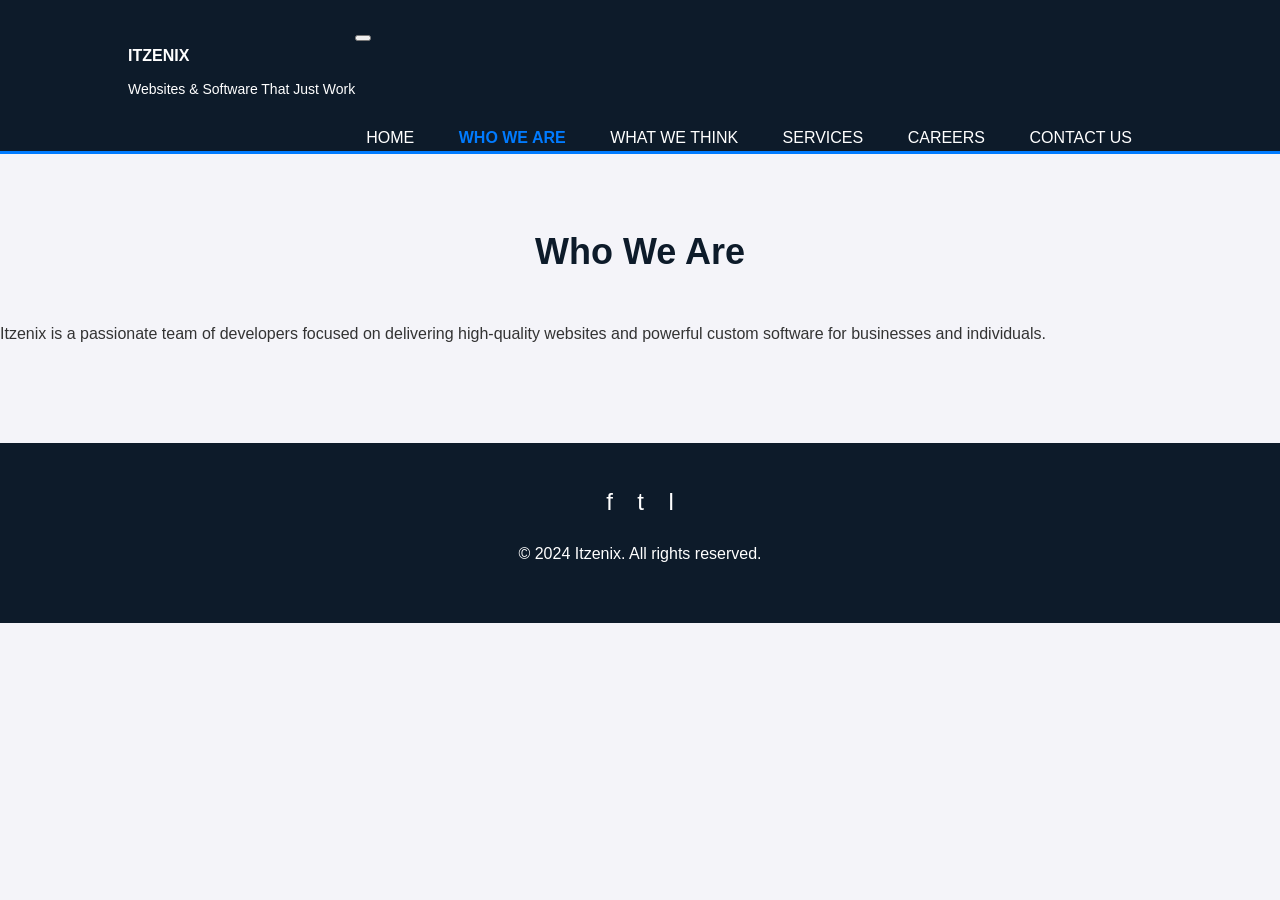
==== about.html @ 72130796 "feat: Add philosophy page" ====
<!DOCTYPE html>
<html lang="en">
<head>
    <meta charset="UTF-8">
    <meta name="viewport" content="width=device-width, initial-scale=1.0">
    <title>Itzenix - Who We Are</title>
    <link rel="stylesheet" href="style.css">
    <link rel="stylesheet" href="about.css">
</head>
<body>
    <header>
        <div class="container">
            <div id="branding">
                <h1><a href="index.html">Itzenix</a></h1>
                <p>Websites & Software That Just Work</p>
            </div>
            <nav>
                <button class="hamburger" id="hamburger">
                    <span class="bar"></span>
                    <span class="bar"></span>
                    <span class="bar"></span>
                </button>
                <ul class="nav-links" id="nav-links">
                    <li><a href="index.html">Home</a></li>
                    <li class="current"><a href="about.html">Who We Are</a></li>
                    <li><a href="philosophy.html">What We Think</a></li>
                    <li><a href="services.html">Services</a></li>
                    <li><a href="careers.html">Careers</a></li>
                    <li><a href="contact.html">Contact Us</a></li>
                </ul>
            </nav>
        </div>
    </header>
    <main>
        <section>
            <h2>Who We Are</h2>
            <p>Itzenix is a passionate team of developers focused on delivering high-quality websites and powerful custom software for businesses and individuals.</p>
        </section>
    </main>
    <footer>
        <div class="container">
            <div class="social-icons">
                <a href="#">f</a>
                <a href="#">t</a>
                <a href="#">l</a>
            </div>
            <a href="tel:+1234567890" class="call-now-button">Call Us Now</a>
            <p>&copy; 2024 Itzenix. All rights reserved.</p>
        </div>
    </footer>
    <script src="script.js"></script>
    <script src="about.js"></script>
</body>
</html>
---- style.css ----
/* General Styles */
body {
    font-family: 'Segoe UI', Tahoma, Geneva, Verdana, sans-serif;
    margin: 0;
    padding: 0;
    background-color: #f4f4f9;
    color: #333;
    font-size: 16px;
    line-height: 1.6;
}

.container {
    width: 80%;
    margin: auto;
    overflow: hidden;
    padding: 0 20px;
}

/* Header */
header {
    background: #0d1b2a;
    color: #ffffff;
    padding-top: 20px;
    min-height: 80px;
    border-bottom: #007bff 3px solid;
    position: sticky;
    top: 0;
    z-index: 100;
}

header a {
    color: #ffffff;
    text-decoration: none;
    text-transform: uppercase;
    font-size: 16px;
}

header ul {
    padding: 0;
    margin: 0;
    list-style: none;
    float: right;
    margin-top: 25px;
}

header li {
    display: inline;
    padding: 0 20px;
}

header #branding {
    float: left;
}

header #branding h1 {
    margin: 0;
    font-size: 36px;
}

header #branding p {
    margin: 0;
    font-size: 14px;
}

header .highlight, header .current a {
    color: #007bff;
    font-weight: bold;
}

header a:hover {
    color: #007bff;
    font-weight: bold;
}

/* Hero Section */
.hero {
    background: url('https://www.transparenttextures.com/patterns/cubes.png'), #0d1b2a;
    color: #ffffff;
    padding: 100px 0;
    text-align: center;
}

.hero h1 {
    font-size: 55px;
    margin-bottom: 20px;
}

.hero p {
    font-size: 22px;
    margin-bottom: 30px;
}

.cta-button {
    display: inline-block;
    background: #007bff;
    color: #ffffff;
    padding: 15px 25px;
    text-decoration: none;
    border-radius: 5px;
    margin: 5px;
    font-size: 18px;
    transition: background-color 0.3s;
}

.cta-button:hover {
    background: #0056b3;
}

/* Main Content */
main {
    padding: 20px 0;
}

section {
    padding: 20px 0;
}

h2 {
    color: #0d1b2a;
    text-align: center;
    font-size: 36px;
    margin-bottom: 40px;
}

/* Services */
.service-box {
    background: #ffffff;
    padding: 20px;
    margin-bottom: 20px;
    border-radius: 5px;
    box-shadow: 0 2px 4px rgba(0,0,0,0.1);
}

.service-box h3 {
    color: #007bff;
}

/* Footer */
footer {
    background: #0d1b2a;
    color: #ffffff;
    text-align: center;
    padding: 40px 0;
    margin-top: 40px;
}

footer .social-icons a {
    color: #ffffff;
    margin: 0 10px;
    font-size: 24px;
    text-decoration: none;
}

footer .social-icons a:hover {
    color: #007bff;
}

footer p {
    margin-top: 20px;
}

/* Contact Form */
.contact-form form {
    display: flex;
    flex-direction: column;
}

.contact-form input, .contact-form textarea {
    padding: 10px;
    margin-bottom: 10px;
    border-radius: 5px;
    border: 1px solid #ccc;
}

.call-now-button {
    display: none;
}

.live-chat {
    position: fixed;
    bottom: 20px;
    right: 20px;
    z-index: 100;
}

.dark-mode-toggle {
    position: absolute;
    top: 20px;
    right: 150px;
}

#darkModeToggle {
    background: none;
    border: none;
    color: white;
    font-size: 24px;
    cursor: pointer;
}

body.dark-mode {
    background-color: #121212;
    color: #ffffff;
}

body.dark-mode header {
    background: #1e1e1e;
    border-bottom: #007bff 3px solid;
}

body.dark-mode .hero {
    background: #1e1e1e;
}

body.dark-mode h2 {
    color: #ffffff;
}

body.dark-mode .service-box {
    background: #1e1e1e;
    box-shadow: 0 2px 4px rgba(255,255,255,0.1);
}

body.dark-mode footer {
    background: #1e1e1e;
}

/* Language Switcher */
.language-switcher {
    position: absolute;
    top: 20px;
    right: 80px;
}

#language-switcher-button {
    background: none;
    border: none;
    color: white;
    font-size: 16px;
    cursor: pointer;
}

.language-dropdown-content {
    display: none;
    position: absolute;
    background-color: #f9f9f9;
    min-width: 60px;
    box-shadow: 0px 8px 16px 0px rgba(0,0,0,0.2);
    z-index: 1;
}

.language-dropdown-content a {
    color: black;
    padding: 12px 16px;
    text-decoration: none;
    display: block;
}

.language-dropdown-content a:hover {
    background-color: #f1f1f1;
}

.language-switcher:hover .language-dropdown-content {
    display: block;
}

/* Search */
.search-container {
    position: absolute;
    top: 20px;
    right: 220px;
}

#search-icon {
    background: none;
    border: none;
    color: white;
    font-size: 24px;
    cursor: pointer;
}

#search-box {
    display: none;
    position: absolute;
    top: 40px;
    right: 0;
    background: white;
    padding: 10px;
    border-radius: 5px;
    box-shadow: 0 2px 4px rgba(0,0,0,0.1);
}

#search-box input {
    border: 1px solid #ccc;
    padding: 5px;
    border-radius: 3px;
}

#close-search {
    background: none;
    border: none;
    font-size: 20px;
    cursor: pointer;
}

/* Industries Section */
#industries.bg-white {
    background: #ffffff;
    padding: 80px 0;
}

.section-heading-dark {
    text-align: center;
    margin-bottom: 60px;
}

.section-heading-dark h2 {
    font-size: 48px;
    color: #0d1b2a;
    margin-bottom: 20px;
}

.section-heading-dark p {
    font-size: 20px;
    color: #333;
}

.industry-grid-4 {
    display: grid;
    grid-template-columns: repeat(4, 1fr);
    gap: 30px;
    margin-bottom: 60px;
}

.industry-card-glass {
    background: rgba(255, 255, 255, 0.4);
    padding: 30px;
    border-radius: 10px;
    text-align: center;
    transition: all 0.3s ease-in-out;
    border: 1px solid rgba(0, 0, 0, 0.1);
    backdrop-filter: blur(10px);
    cursor: pointer;
}

.industry-card-glass:hover {
    transform: translateY(-10px);
    background: rgba(255, 255, 255, 0.8);
    box-shadow: 0 10px 20px rgba(0,0,0,0.1);
}

.industry-card-glass:hover img {
    filter: invert(50%) sepia(100%) saturate(200%) hue-rotate(180deg);
}

.industry-card-glass img {
    margin-bottom: 20px;
    transition: all 0.3s ease-in-out;
}

.industry-card-glass h3 {
    color: #0d1b2a;
    font-size: 22px;
    margin-bottom: 10px;
}

.cta-container {
    text-align: center;
}

.cta-button-pro {
    display: inline-block;
    background: #007bff;
    color: #ffffff;
    padding: 20px 40px;
    text-decoration: none;
    border-radius: 50px;
    font-size: 20px;
    transition: all 0.3s;
}

.cta-button-pro:hover {
    background: #0056b3;
    transform: scale(1.05);
}

@media(max-width: 1200px){
    .industry-grid-4 {
        grid-template-columns: repeat(3, 1fr);
    }
}

@media(max-width: 992px){
    .industry-grid-4 {
        grid-template-columns: repeat(2, 1fr);
    }
}

@media(max-width: 768px){
    .industry-grid-4 {
        grid-template-columns: 1fr;
    }

    .section-heading-dark h2 {
        font-size: 36px;
    }
}

/* Why Choose Us Section */
#why-choose-us {
    padding: 80px 0;
    background: #F8F9FA;
}

.small-heading {
    color: #0D6EFD;
    font-size: 16px;
    font-weight: bold;
    margin-bottom: 10px;
}

.why-choose-us-grid {
    display: grid;
    grid-template-columns: repeat(3, 1fr);
    gap: 30px;
    margin-bottom: 60px;
}

.why-choose-us-card {
    background: #ffffff;
    padding: 40px;
    border-radius: 15px;
    text-align: center;
    transition: all 0.3s ease-in-out;
    box-shadow: 0 4px 6px rgba(0,0,0,0.05);
}

.why-choose-us-card:hover {
    transform: translateY(-10px);
    box-shadow: 0 10px 20px rgba(0,0,0,0.1);
}

.why-choose-us-card img {
    margin-bottom: 20px;
}

.why-choose-us-card h3 {
    color: #0d1b2a;
    font-size: 24px;
    margin-bottom: 15px;
}

.why-choose-us-card p {
    font-size: 16px;
    color: #6C757D;
}

@media(max-width: 992px){
    .why-choose-us-grid {
        grid-template-columns: repeat(2, 1fr);
    }
}

@media(max-width: 768px){
    .why-choose-us-grid {
        grid-template-columns: 1fr;
    }
}

/* News & Updates Section */
#news-updates {
    padding: 80px 0;
    background: #f8f9fa;
}

.news-grid {
    display: grid;
    grid-template-columns: repeat(3, 1fr);
    gap: 30px;
    margin-bottom: 60px;
}

.news-card {
    background: #ffffff;
    padding: 30px;
    border-radius: 10px;
    box-shadow: 0 4px 6px rgba(0,0,0,0.05);
    transition: all 0.3s ease-in-out;
}

.news-card:hover {
    transform: translateY(-10px);
    box-shadow: 0 10px 20px rgba(0,0,0,0.1);
}

.news-card-header {
    display: flex;
    justify-content: space-between;
    align-items: center;
    margin-bottom: 20px;
}

.news-tag {
    background: #0D6EFD;
    color: #ffffff;
    padding: 5px 10px;
    border-radius: 5px;
    font-size: 14px;
}

.news-date {
    color: #6C757D;
    font-size: 14px;
}

.news-card h3 {
    color: #0d1b2a;
    font-size: 22px;
    margin-bottom: 15px;
}

.news-card p {
    font-size: 16px;
    color: #6C757D;
    margin-bottom: 20px;
}

.read-more {
    color: #0D6EFD;
    text-decoration: none;
    font-weight: bold;
}

.newsletter-signup {
    text-align: center;
    background: #ffffff;
    padding: 40px;
    border-radius: 10px;
    box-shadow: 0 4px 6px rgba(0,0,0,0.05);
}

.newsletter-signup h3 {
    color: #0d1b2a;
    font-size: 28px;
    margin-bottom: 20px;
}

.newsletter-signup form {
    display: flex;
    justify-content: center;
    align-items: center;
}

.newsletter-signup input {
    padding: 15px;
    border: 1px solid #ccc;
    border-radius: 5px 0 0 5px;
    width: 300px;
}

.newsletter-signup button {
    padding: 15px 30px;
    background: #0D6EFD;
    color: #ffffff;
    border: none;
    border-radius: 0 5px 5px 0;
    cursor: pointer;
}

@media(max-width: 992px){
    .news-grid {
        grid-template-columns: repeat(2, 1fr);
    }
}

@media(max-width: 768px){
    .news-grid {
        grid-template-columns: 1fr;
    }
}

/* Work In Action Section */
#work-in-action {
    padding: 80px 0;
    background: #ffffff;
}

.tabs {
    text-align: center;
    margin-bottom: 40px;
}

.tab-button {
    background: none;
    border: none;
    font-size: 20px;
    padding: 10px 20px;
    cursor: pointer;
    transition: all 0.3s;
    color: #6C757D;
}

.tab-button.active {
    color: #0D6EFD;
    border-bottom: 2px solid #0D6EFD;
}

.tab-content {
    display: none;
}

.tab-content.active {
    display: block;
}

.video-grid {
    display: grid;
    grid-template-columns: repeat(3, 1fr);
    gap: 30px;
}

.video-card {
    position: relative;
    cursor: pointer;
}

.video-card img {
    width: 100%;
    border-radius: 10px;
}

.play-icon {
    position: absolute;
    top: 50%;
    left: 50%;
    transform: translate(-50%, -50%);
    font-size: 50px;
    color: white;
    opacity: 0.8;
    transition: all 0.3s;
}

.video-card:hover .play-icon {
    opacity: 1;
    transform: translate(-50%, -50%) scale(1.1);
}

.image-grid {
    display: grid;
    grid-template-columns: repeat(3, 1fr);
    gap: 10px;
}

.lightbox-image {
    width: 100%;
    cursor: pointer;
    border-radius: 10px;
    transition: all 0.3s;
}

.lightbox-image:hover {
    opacity: 0.8;
}

.lightbox {
    display: none;
    position: fixed;
    z-index: 1000;
    padding-top: 100px;
    left: 0;
    top: 0;
    width: 100%;
    height: 100%;
    overflow: auto;
    background-color: rgba(0,0,0,0.9);
}

.lightbox-content {
    margin: auto;
    display: block;
    width: 80%;
    max-width: 700px;
}

.close-lightbox {
    position: absolute;
    top: 15px;
    right: 35px;
    color: #f1f1f1;
    font-size: 40px;
    font-weight: bold;
    transition: 0.3s;
    cursor: pointer;
}

@media(max-width: 992px){
    .video-grid {
        grid-template-columns: repeat(2, 1fr);
    }
    .image-grid {
        grid-template-columns: repeat(2, 1fr);
    }
}

@media(max-width: 768px){
    .video-grid {
        grid-template-columns: 1fr;
    }
    .image-grid {
        grid-template-columns: 1fr;
    }
}

/* Media Queries */
@media(max-width: 768px){
    header #branding,
    header nav,
    .container {
        float: none;
        text-align: center;
        width: 100%;
    }

    header {
        padding-bottom: 20px;
        position: static;
    }

    header #branding h1 {
        font-size: 28px;
    }

    .nav-links {
        display: none;
        flex-direction: column;
        width: 100%;
    }

    .nav-links.active {
        display: flex;
    }

    header li {
        padding: 10px 0;
    }

    .hamburger {
        display: block;
        cursor: pointer;
        background: none;
        border: none;
        padding: 0;
        position: absolute;
        top: 30px;
        right: 30px;
    }

    .bar {
        display: block;
        width: 25px;
        height: 3px;
        margin: 5px auto;
        background-color: white;
        transition: all 0.3s ease-in-out;
    }

    .hero h1 {
        font-size: 36px;
    }

    .hero p {
        font-size: 18px;
    }

    .call-now-button {
        display: block;
        background: #007bff;
        color: #ffffff;
        padding: 15px 25px;
        text-decoration: none;
        border-radius: 5px;
        margin: 20px auto;
        font-size: 18px;
        transition: background-color 0.3s;
        width: 80%;
    }
}
---- about.css ----
/* Add your styles for the about page here */
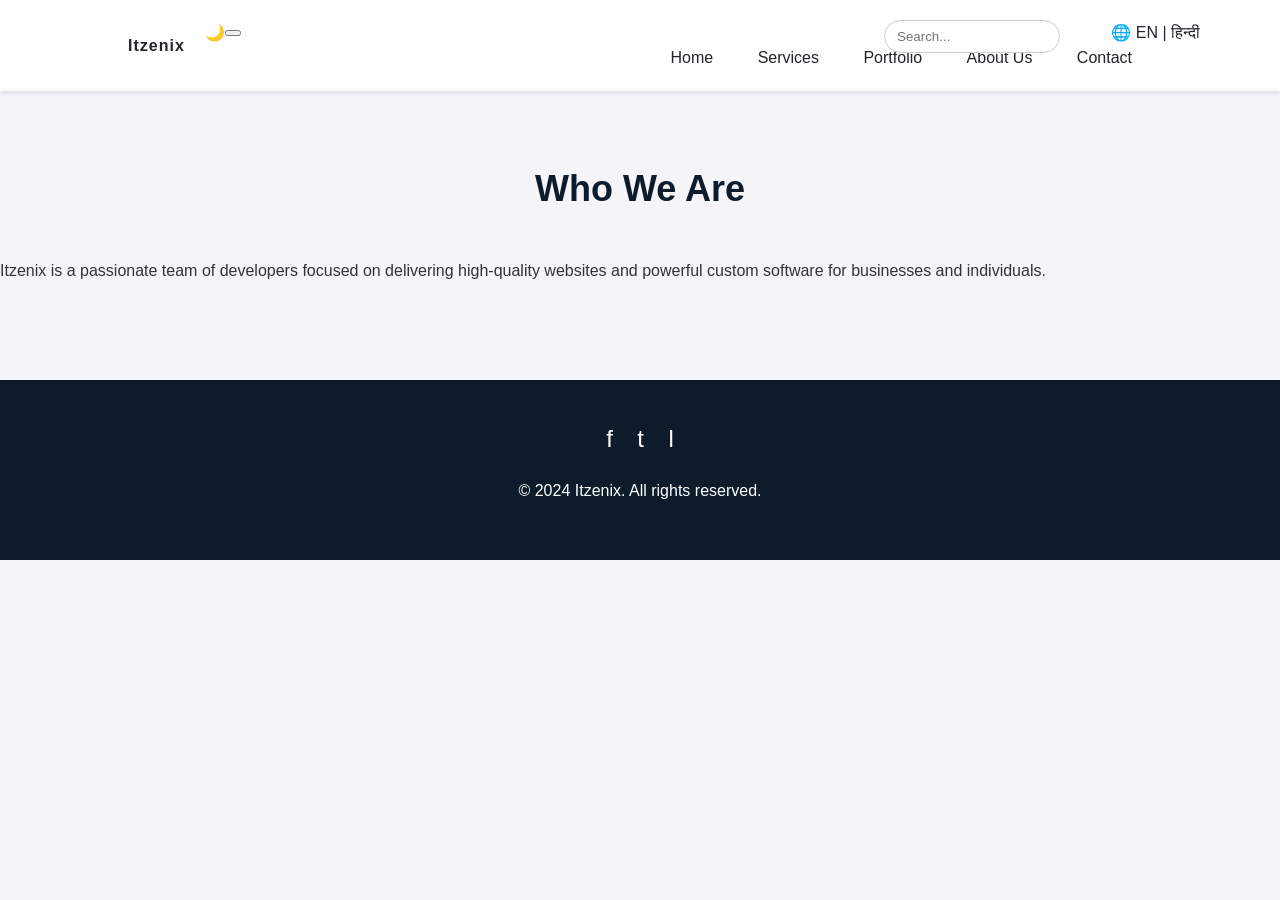
==== commit febb80ae: "feat: Activate header buttons" ====
--- a/about.html
+++ b/about.html
@@ -12,23 +12,33 @@
         <div class="container">
             <div id="branding">
                 <h1><a href="index.html">Itzenix</a></h1>
-                <p>Websites & Software That Just Work</p>
             </div>
             <nav>
+                <ul class="nav-links" id="nav-links">
+                    <li><a href="index.html">Home</a></li>
+                    <li><a href="services.html">Services</a></li>
+                    <li><a href="#">Portfolio</a></li>
+                    <li class="current"><a href="about.html">About Us</a></li>
+                    <li><a href="contact.html">Contact</a></li>
+                </ul>
+            </nav>
+            <div class="header-right">
+                <div class="search-container">
+                    <input type="text" placeholder="Search...">
+                    <button type="submit"><i class="fa fa-search"></i></button>
+                </div>
+                <div class="language-switcher">
+                    <span>🌐 EN | हिन्दी</span>
+                </div>
+                <div class="theme-switcher">
+                    <span>🌙</span>
+                </div>
                 <button class="hamburger" id="hamburger">
                     <span class="bar"></span>
                     <span class="bar"></span>
                     <span class="bar"></span>
                 </button>
-                <ul class="nav-links" id="nav-links">
-                    <li><a href="index.html">Home</a></li>
-                    <li class="current"><a href="about.html">Who We Are</a></li>
-                    <li><a href="philosophy.html">What We Think</a></li>
-                    <li><a href="services.html">Services</a></li>
-                    <li><a href="careers.html">Careers</a></li>
-                    <li><a href="contact.html">Contact Us</a></li>
-                </ul>
-            </nav>
+            </div>
         </div>
     </header>
     <main>
--- a/style.css
+++ b/style.css
@@ -18,21 +18,45 @@
 
 /* Header */
 header {
-    background: #0d1b2a;
-    color: #ffffff;
-    padding-top: 20px;
-    min-height: 80px;
-    border-bottom: #007bff 3px solid;
+    background: #ffffff;
+    color: #212529;
+    padding: 20px 0;
     position: sticky;
     top: 0;
     z-index: 100;
+    box-shadow: 0 2px 4px rgba(0,0,0,0.1);
+    animation: slide-in 0.5s ease-in-out;
+}
+
+@keyframes slide-in {
+    from {
+        transform: translateY(-100%);
+    }
+    to {
+        transform: translateY(0);
+    }
 }
 
 header a {
-    color: #ffffff;
+    color: #212529;
     text-decoration: none;
-    text-transform: uppercase;
     font-size: 16px;
+    position: relative;
+}
+
+header a::after {
+    content: '';
+    position: absolute;
+    width: 0;
+    height: 2px;
+    bottom: -5px;
+    left: 0;
+    background-color: #0D6EFD;
+    transition: width 0.3s;
+}
+
+header a:hover::after {
+    width: 100%;
 }
 
 header ul {
@@ -52,9 +76,12 @@
     float: left;
 }
 
+
 header #branding h1 {
     margin: 0;
-    font-size: 36px;
+    font-size: 28px;
+    font-weight: bold;
+    letter-spacing: 1px;
 }
 
 header #branding p {
@@ -62,9 +89,40 @@
     font-size: 14px;
 }
 
-header .highlight, header .current a {
-    color: #007bff;
-    font-weight: bold;
+.header-right {
+    display: flex;
+    align-items: center;
+}
+
+.search-container {
+    position: relative;
+}
+
+.search-container input {
+    padding: 8px 12px;
+    border-radius: 20px;
+    border: 1px solid #ccc;
+    transition: width 0.3s;
+    width: 150px;
+}
+
+.search-container input:focus {
+    width: 250px;
+}
+
+.search-container button {
+    position: absolute;
+    right: 10px;
+    top: 50%;
+    transform: translateY(-50%);
+    background: none;
+    border: none;
+    cursor: pointer;
+}
+
+.language-switcher, .theme-switcher {
+    margin-left: 20px;
+    cursor: pointer;
 }
 
 header a:hover {
@@ -302,10 +360,321 @@
     cursor: pointer;
 }
 
-/* Industries Section */
-#industries.bg-white {
+/* Services Overview Section */
+#industries-we-serve.bg-white {
+    background: #F9FAFB;
+    padding: 80px 0;
+}
+
+.industry-grid-4 {
+    display: grid;
+    grid-template-columns: repeat(4, 1fr);
+    gap: 30px;
+}
+
+.industry-card {
     background: #ffffff;
+    padding: 30px;
+    border-radius: 15px;
+    text-align: center;
+    transition: all 0.3s ease-in-out;
+    box-shadow: 0 4px 6px rgba(0,0,0,0.05);
+}
+
+.industry-card:hover {
+    transform: translateY(-10px);
+    box-shadow: 0 10px 20px rgba(0,0,0,0.1);
+}
+
+.industry-card img {
+    margin-bottom: 20px;
+}
+
+.industry-card h3 {
+    color: #0d1b2a;
+    font-size: 18px;
+    margin-bottom: 10px;
+}
+
+@media(max-width: 1200px){
+    .industry-grid-5 {
+        grid-template-columns: repeat(4, 1fr);
+    }
+}
+
+@media(max-width: 992px){
+    .industry-grid-5 {
+        grid-template-columns: repeat(3, 1fr);
+    }
+}
+
+@media(max-width: 768px){
+    .nav-links {
+        display: none;
+        flex-direction: column;
+        width: 100%;
+        background-color: #ffffff;
+        position: absolute;
+        top: 80px;
+        left: 0;
+        padding: 20px;
+        box-shadow: 0 2px 4px rgba(0,0,0,0.1);
+    }
+
+    .nav-links.active {
+        display: flex;
+    }
+
+    .hamburger {
+        display: block;
+    }
+
+    .header-right {
+        position: absolute;
+        right: 20px;
+        top: 50%;
+        transform: translateY(-50%);
+    }
+
+    .search-container {
+        display: none;
+    }
+}
+
+/* Tech Stack Section */
+#tech-stack {
     padding: 80px 0;
+    background: #F9FAFB;
+}
+
+.tech-grid {
+    display: grid;
+    grid-template-columns: repeat(7, 1fr);
+    gap: 30px;
+}
+
+.tech-item {
+    position: relative;
+    text-align: center;
+}
+
+.tech-item img {
+    width: 96px;
+    height: 96px;
+    transition: all 0.3s ease-in-out;
+}
+
+.tech-item:hover img {
+    transform: scale(1.1);
+}
+
+.tech-item::after {
+    content: attr(data-tooltip);
+    position: absolute;
+    bottom: -30px;
+    left: 50%;
+    transform: translateX(-50%);
+    background: #333;
+    color: #fff;
+    padding: 5px 10px;
+    border-radius: 5px;
+    opacity: 0;
+    transition: all 0.3s ease-in-out;
+    white-space: nowrap;
+}
+
+.tech-item:hover::after {
+    opacity: 1;
+}
+
+@media(max-width: 992px){
+    .tech-grid {
+        grid-template-columns: repeat(4, 1fr);
+    }
+}
+
+@media(max-width: 768px){
+    .tech-grid {
+        grid-template-columns: repeat(3, 1fr);
+    }
+}
+
+/* Our Process Section */
+#our-process {
+    padding: 80px 0;
+    background: #ffffff;
+}
+
+.portfolio-grid {
+    display: grid;
+    grid-template-columns: repeat(3, 1fr);
+    gap: 30px;
+    margin-bottom: 60px;
+}
+
+.portfolio-item {
+    background: #ffffff;
+    border-radius: 15px;
+    box-shadow: 0 4px 6px rgba(0,0,0,0.05);
+    overflow: hidden;
+    transition: all 0.3s ease-in-out;
+}
+
+.portfolio-item:hover {
+    transform: translateY(-10px);
+    box-shadow: 0 10px 20px rgba(0,0,0,0.1);
+}
+
+.portfolio-item img {
+    width: 100%;
+}
+
+.portfolio-item h3 {
+    color: #0d1b2a;
+    font-size: 24px;
+    margin: 20px;
+}
+
+.portfolio-item p {
+    font-size: 16px;
+    color: #6C757D;
+    margin: 0 20px 20px 20px;
+}
+
+@media(max-width: 992px){
+    .portfolio-grid {
+        grid-template-columns: repeat(2, 1fr);
+    }
+}
+
+@media(max-width: 768px){
+    .portfolio-grid {
+        grid-template-columns: 1fr;
+    }
+}
+
+.process-wrapper {
+    display: flex;
+    justify-content: space-between;
+    align-items: center;
+    position: relative;
+}
+
+.process-step {
+    text-align: center;
+    max-width: 200px;
+}
+
+.process-icon {
+    width: 60px;
+    height: 60px;
+    background: #0D6EFD;
+    color: #ffffff;
+    border-radius: 50%;
+    display: flex;
+    justify-content: center;
+    align-items: center;
+    font-size: 24px;
+    font-weight: bold;
+    margin: 0 auto 20px auto;
+}
+
+.process-arrow {
+    width: 50px;
+    height: 2px;
+    background: #0D6EFD;
+    position: relative;
+}
+
+.process-arrow::after {
+    content: '';
+    position: absolute;
+    top: -4px;
+    right: -5px;
+    width: 10px;
+    height: 10px;
+    border-top: 2px solid #0D6EFD;
+    border-right: 2px solid #0D6EFD;
+    transform: rotate(45deg);
+}
+
+/* Testimonials Section */
+#testimonials {
+    padding: 80px 0;
+    background: #F9FAFB;
+}
+
+.testimonial-grid {
+    display: grid;
+    grid-template-columns: repeat(3, 1fr);
+    gap: 30px;
+}
+
+.testimonial-card {
+    background: #ffffff;
+    padding: 40px;
+    border-radius: 15px;
+    text-align: center;
+    box-shadow: 0 4px 6px rgba(0,0,0,0.05);
+}
+
+.testimonial-card img {
+    width: 80px;
+    height: 80px;
+    border-radius: 50%;
+    margin-bottom: 20px;
+}
+
+.testimonial-card h3 {
+    color: #0d1b2a;
+    font-size: 24px;
+    margin-bottom: 5px;
+}
+
+.testimonial-card .company {
+    font-size: 16px;
+    color: #6C757D;
+    margin-bottom: 15px;
+}
+
+.testimonial-card .rating {
+    margin-bottom: 15px;
+}
+
+.testimonial-card .rating span {
+    color: #FFC107;
+    font-size: 20px;
+}
+
+.testimonial-card p {
+    font-size: 16px;
+    color: #333;
+    font-style: italic;
+}
+
+@media(max-width: 992px){
+    .testimonial-grid {
+        grid-template-columns: 1fr;
+    }
+}
+
+@media(max-width: 992px){
+    .process-wrapper {
+        flex-direction: column;
+    }
+
+    .process-arrow {
+        width: 2px;
+        height: 50px;
+        margin: 20px 0;
+    }
+
+    .process-arrow::after {
+        transform: rotate(135deg);
+        top: auto;
+        bottom: -5px;
+        right: -4px;
+    }
 }
 
 .section-heading-dark {
@@ -361,6 +730,11 @@
     color: #0d1b2a;
     font-size: 22px;
     margin-bottom: 10px;
+}
+
+.industry-card-glass p {
+    font-size: 16px;
+    color: #6C757D;
 }
 
 .cta-container {
--- a/about.css
+++ b/about.css
@@ -1 +1,1160 @@
-/* Add your styles for the about page here */
+/* General Styles */
+body {
+    font-family: 'Segoe UI', Tahoma, Geneva, Verdana, sans-serif;
+    margin: 0;
+    padding: 0;
+    background-color: #f4f4f9;
+    color: #333;
+    font-size: 16px;
+    line-height: 1.6;
+}
+
+.container {
+    width: 80%;
+    margin: auto;
+    overflow: hidden;
+    padding: 0 20px;
+}
+
+/* Header */
+header {
+    background: #ffffff;
+    color: #212529;
+    padding: 20px 0;
+    position: sticky;
+    top: 0;
+    z-index: 100;
+    box-shadow: 0 2px 4px rgba(0,0,0,0.1);
+    animation: slide-in 0.5s ease-in-out;
+}
+
+@keyframes slide-in {
+    from {
+        transform: translateY(-100%);
+    }
+    to {
+        transform: translateY(0);
+    }
+}
+
+header a {
+    color: #212529;
+    text-decoration: none;
+    font-size: 16px;
+    position: relative;
+}
+
+header a::after {
+    content: '';
+    position: absolute;
+    width: 0;
+    height: 2px;
+    bottom: -5px;
+    left: 0;
+    background-color: #0D6EFD;
+    transition: width 0.3s;
+}
+
+header a:hover::after {
+    width: 100%;
+}
+
+header ul {
+    padding: 0;
+    margin: 0;
+    list-style: none;
+    float: right;
+    margin-top: 25px;
+}
+
+header li {
+    display: inline;
+    padding: 0 20px;
+}
+
+header #branding {
+    float: left;
+}
+
+
+header #branding h1 {
+    margin: 0;
+    font-size: 28px;
+    font-weight: bold;
+    letter-spacing: 1px;
+}
+
+header #branding p {
+    margin: 0;
+    font-size: 14px;
+}
+
+.header-right {
+    display: flex;
+    align-items: center;
+}
+
+.search-container {
+    position: relative;
+}
+
+.search-container input {
+    padding: 8px 12px;
+    border-radius: 20px;
+    border: 1px solid #ccc;
+    transition: width 0.3s;
+    width: 150px;
+}
+
+.search-container input:focus {
+    width: 250px;
+}
+
+.search-container button {
+    position: absolute;
+    right: 10px;
+    top: 50%;
+    transform: translateY(-50%);
+    background: none;
+    border: none;
+    cursor: pointer;
+}
+
+.language-switcher, .theme-switcher {
+    margin-left: 20px;
+    cursor: pointer;
+}
+
+header a:hover {
+    color: #007bff;
+    font-weight: bold;
+}
+
+/* Hero Section */
+.hero {
+    background: url('https://www.transparenttextures.com/patterns/cubes.png'), #0d1b2a;
+    color: #ffffff;
+    padding: 100px 0;
+    text-align: center;
+}
+
+.hero h1 {
+    font-size: 55px;
+    margin-bottom: 20px;
+}
+
+.hero p {
+    font-size: 22px;
+    margin-bottom: 30px;
+}
+
+.cta-button {
+    display: inline-block;
+    background: #007bff;
+    color: #ffffff;
+    padding: 15px 25px;
+    text-decoration: none;
+    border-radius: 5px;
+    margin: 5px;
+    font-size: 18px;
+    transition: background-color 0.3s;
+}
+
+.cta-button:hover {
+    background: #0056b3;
+}
+
+/* Main Content */
+main {
+    padding: 20px 0;
+}
+
+section {
+    padding: 20px 0;
+}
+
+h2 {
+    color: #0d1b2a;
+    text-align: center;
+    font-size: 36px;
+    margin-bottom: 40px;
+}
+
+/* Services */
+.service-box {
+    background: #ffffff;
+    padding: 20px;
+    margin-bottom: 20px;
+    border-radius: 5px;
+    box-shadow: 0 2px 4px rgba(0,0,0,0.1);
+}
+
+.service-box h3 {
+    color: #007bff;
+}
+
+/* Footer */
+footer {
+    background: #0d1b2a;
+    color: #ffffff;
+    text-align: center;
+    padding: 40px 0;
+    margin-top: 40px;
+}
+
+footer .social-icons a {
+    color: #ffffff;
+    margin: 0 10px;
+    font-size: 24px;
+    text-decoration: none;
+}
+
+footer .social-icons a:hover {
+    color: #007bff;
+}
+
+footer p {
+    margin-top: 20px;
+}
+
+/* Contact Form */
+.contact-form form {
+    display: flex;
+    flex-direction: column;
+}
+
+.contact-form input, .contact-form textarea {
+    padding: 10px;
+    margin-bottom: 10px;
+    border-radius: 5px;
+    border: 1px solid #ccc;
+}
+
+.call-now-button {
+    display: none;
+}
+
+.live-chat {
+    position: fixed;
+    bottom: 20px;
+    right: 20px;
+    z-index: 100;
+}
+
+.dark-mode-toggle {
+    position: absolute;
+    top: 20px;
+    right: 150px;
+}
+
+#darkModeToggle {
+    background: none;
+    border: none;
+    color: white;
+    font-size: 24px;
+    cursor: pointer;
+}
+
+body.dark-mode {
+    background-color: #121212;
+    color: #ffffff;
+}
+
+body.dark-mode header {
+    background: #1e1e1e;
+    border-bottom: #007bff 3px solid;
+}
+
+body.dark-mode .hero {
+    background: #1e1e1e;
+}
+
+body.dark-mode h2 {
+    color: #ffffff;
+}
+
+body.dark-mode .service-box {
+    background: #1e1e1e;
+    box-shadow: 0 2px 4px rgba(255,255,255,0.1);
+}
+
+body.dark-mode footer {
+    background: #1e1e1e;
+}
+
+/* Language Switcher */
+.language-switcher {
+    position: absolute;
+    top: 20px;
+    right: 80px;
+}
+
+#language-switcher-button {
+    background: none;
+    border: none;
+    color: white;
+    font-size: 16px;
+    cursor: pointer;
+}
+
+.language-dropdown-content {
+    display: none;
+    position: absolute;
+    background-color: #f9f9f9;
+    min-width: 60px;
+    box-shadow: 0px 8px 16px 0px rgba(0,0,0,0.2);
+    z-index: 1;
+}
+
+.language-dropdown-content a {
+    color: black;
+    padding: 12px 16px;
+    text-decoration: none;
+    display: block;
+}
+
+.language-dropdown-content a:hover {
+    background-color: #f1f1f1;
+}
+
+.language-switcher:hover .language-dropdown-content {
+    display: block;
+}
+
+/* Search */
+.search-container {
+    position: absolute;
+    top: 20px;
+    right: 220px;
+}
+
+#search-icon {
+    background: none;
+    border: none;
+    color: white;
+    font-size: 24px;
+    cursor: pointer;
+}
+
+#search-box {
+    display: none;
+    position: absolute;
+    top: 40px;
+    right: 0;
+    background: white;
+    padding: 10px;
+    border-radius: 5px;
+    box-shadow: 0 2px 4px rgba(0,0,0,0.1);
+}
+
+#search-box input {
+    border: 1px solid #ccc;
+    padding: 5px;
+    border-radius: 3px;
+}
+
+#close-search {
+    background: none;
+    border: none;
+    font-size: 20px;
+    cursor: pointer;
+}
+
+/* Services Overview Section */
+#industries-we-serve.bg-white {
+    background: #F9FAFB;
+    padding: 80px 0;
+}
+
+.industry-grid-4 {
+    display: grid;
+    grid-template-columns: repeat(4, 1fr);
+    gap: 30px;
+}
+
+.industry-card {
+    background: #ffffff;
+    padding: 30px;
+    border-radius: 15px;
+    text-align: center;
+    transition: all 0.3s ease-in-out;
+    box-shadow: 0 4px 6px rgba(0,0,0,0.05);
+}
+
+.industry-card:hover {
+    transform: translateY(-10px);
+    box-shadow: 0 10px 20px rgba(0,0,0,0.1);
+}
+
+.industry-card img {
+    margin-bottom: 20px;
+}
+
+.industry-card h3 {
+    color: #0d1b2a;
+    font-size: 18px;
+    margin-bottom: 10px;
+}
+
+@media(max-width: 1200px){
+    .industry-grid-5 {
+        grid-template-columns: repeat(4, 1fr);
+    }
+}
+
+@media(max-width: 992px){
+    .industry-grid-5 {
+        grid-template-columns: repeat(3, 1fr);
+    }
+}
+
+@media(max-width: 768px){
+    .nav-links {
+        display: none;
+        flex-direction: column;
+        width: 100%;
+        background-color: #ffffff;
+        position: absolute;
+        top: 80px;
+        left: 0;
+        padding: 20px;
+        box-shadow: 0 2px 4px rgba(0,0,0,0.1);
+    }
+
+    .nav-links.active {
+        display: flex;
+    }
+
+    .hamburger {
+        display: block;
+    }
+
+    .header-right {
+        position: absolute;
+        right: 20px;
+        top: 50%;
+        transform: translateY(-50%);
+    }
+
+    .search-container {
+        display: none;
+    }
+}
+
+/* Tech Stack Section */
+#tech-stack {
+    padding: 80px 0;
+    background: #F9FAFB;
+}
+
+.tech-grid {
+    display: grid;
+    grid-template-columns: repeat(7, 1fr);
+    gap: 30px;
+}
+
+.tech-item {
+    position: relative;
+    text-align: center;
+}
+
+.tech-item img {
+    width: 96px;
+    height: 96px;
+    transition: all 0.3s ease-in-out;
+}
+
+.tech-item:hover img {
+    transform: scale(1.1);
+}
+
+.tech-item::after {
+    content: attr(data-tooltip);
+    position: absolute;
+    bottom: -30px;
+    left: 50%;
+    transform: translateX(-50%);
+    background: #333;
+    color: #fff;
+    padding: 5px 10px;
+    border-radius: 5px;
+    opacity: 0;
+    transition: all 0.3s ease-in-out;
+    white-space: nowrap;
+}
+
+.tech-item:hover::after {
+    opacity: 1;
+}
+
+@media(max-width: 992px){
+    .tech-grid {
+        grid-template-columns: repeat(4, 1fr);
+    }
+}
+
+@media(max-width: 768px){
+    .tech-grid {
+        grid-template-columns: repeat(3, 1fr);
+    }
+}
+
+/* Our Process Section */
+#our-process {
+    padding: 80px 0;
+    background: #ffffff;
+}
+
+.portfolio-grid {
+    display: grid;
+    grid-template-columns: repeat(3, 1fr);
+    gap: 30px;
+    margin-bottom: 60px;
+}
+
+.portfolio-item {
+    background: #ffffff;
+    border-radius: 15px;
+    box-shadow: 0 4px 6px rgba(0,0,0,0.05);
+    overflow: hidden;
+    transition: all 0.3s ease-in-out;
+}
+
+.portfolio-item:hover {
+    transform: translateY(-10px);
+    box-shadow: 0 10px 20px rgba(0,0,0,0.1);
+}
+
+.portfolio-item img {
+    width: 100%;
+}
+
+.portfolio-item h3 {
+    color: #0d1b2a;
+    font-size: 24px;
+    margin: 20px;
+}
+
+.portfolio-item p {
+    font-size: 16px;
+    color: #6C757D;
+    margin: 0 20px 20px 20px;
+}
+
+@media(max-width: 992px){
+    .portfolio-grid {
+        grid-template-columns: repeat(2, 1fr);
+    }
+}
+
+@media(max-width: 768px){
+    .portfolio-grid {
+        grid-template-columns: 1fr;
+    }
+}
+
+.process-wrapper {
+    display: flex;
+    justify-content: space-between;
+    align-items: center;
+    position: relative;
+}
+
+.process-step {
+    text-align: center;
+    max-width: 200px;
+}
+
+.process-icon {
+    width: 60px;
+    height: 60px;
+    background: #0D6EFD;
+    color: #ffffff;
+    border-radius: 50%;
+    display: flex;
+    justify-content: center;
+    align-items: center;
+    font-size: 24px;
+    font-weight: bold;
+    margin: 0 auto 20px auto;
+}
+
+.process-arrow {
+    width: 50px;
+    height: 2px;
+    background: #0D6EFD;
+    position: relative;
+}
+
+.process-arrow::after {
+    content: '';
+    position: absolute;
+    top: -4px;
+    right: -5px;
+    width: 10px;
+    height: 10px;
+    border-top: 2px solid #0D6EFD;
+    border-right: 2px solid #0D6EFD;
+    transform: rotate(45deg);
+}
+
+/* Testimonials Section */
+#testimonials {
+    padding: 80px 0;
+    background: #F9FAFB;
+}
+
+.testimonial-grid {
+    display: grid;
+    grid-template-columns: repeat(3, 1fr);
+    gap: 30px;
+}
+
+.testimonial-card {
+    background: #ffffff;
+    padding: 40px;
+    border-radius: 15px;
+    text-align: center;
+    box-shadow: 0 4px 6px rgba(0,0,0,0.05);
+}
+
+.testimonial-card img {
+    width: 80px;
+    height: 80px;
+    border-radius: 50%;
+    margin-bottom: 20px;
+}
+
+.testimonial-card h3 {
+    color: #0d1b2a;
+    font-size: 24px;
+    margin-bottom: 5px;
+}
+
+.testimonial-card .company {
+    font-size: 16px;
+    color: #6C757D;
+    margin-bottom: 15px;
+}
+
+.testimonial-card .rating {
+    margin-bottom: 15px;
+}
+
+.testimonial-card .rating span {
+    color: #FFC107;
+    font-size: 20px;
+}
+
+.testimonial-card p {
+    font-size: 16px;
+    color: #333;
+    font-style: italic;
+}
+
+@media(max-width: 992px){
+    .testimonial-grid {
+        grid-template-columns: 1fr;
+    }
+}
+
+@media(max-width: 992px){
+    .process-wrapper {
+        flex-direction: column;
+    }
+
+    .process-arrow {
+        width: 2px;
+        height: 50px;
+        margin: 20px 0;
+    }
+
+    .process-arrow::after {
+        transform: rotate(135deg);
+        top: auto;
+        bottom: -5px;
+        right: -4px;
+    }
+}
+
+.section-heading-dark {
+    text-align: center;
+    margin-bottom: 60px;
+}
+
+.section-heading-dark h2 {
+    font-size: 48px;
+    color: #0d1b2a;
+    margin-bottom: 20px;
+}
+
+.section-heading-dark p {
+    font-size: 20px;
+    color: #333;
+}
+
+.industry-grid-4 {
+    display: grid;
+    grid-template-columns: repeat(4, 1fr);
+    gap: 30px;
+    margin-bottom: 60px;
+}
+
+.industry-card-glass {
+    background: rgba(255, 255, 255, 0.4);
+    padding: 30px;
+    border-radius: 10px;
+    text-align: center;
+    transition: all 0.3s ease-in-out;
+    border: 1px solid rgba(0, 0, 0, 0.1);
+    backdrop-filter: blur(10px);
+    cursor: pointer;
+}
+
+.industry-card-glass:hover {
+    transform: translateY(-10px);
+    background: rgba(255, 255, 255, 0.8);
+    box-shadow: 0 10px 20px rgba(0,0,0,0.1);
+}
+
+.industry-card-glass:hover img {
+    filter: invert(50%) sepia(100%) saturate(200%) hue-rotate(180deg);
+}
+
+.industry-card-glass img {
+    margin-bottom: 20px;
+    transition: all 0.3s ease-in-out;
+}
+
+.industry-card-glass h3 {
+    color: #0d1b2a;
+    font-size: 22px;
+    margin-bottom: 10px;
+}
+
+.industry-card-glass p {
+    font-size: 16px;
+    color: #6C757D;
+}
+
+.cta-container {
+    text-align: center;
+}
+
+.cta-button-pro {
+    display: inline-block;
+    background: #007bff;
+    color: #ffffff;
+    padding: 20px 40px;
+    text-decoration: none;
+    border-radius: 50px;
+    font-size: 20px;
+    transition: all 0.3s;
+}
+
+.cta-button-pro:hover {
+    background: #0056b3;
+    transform: scale(1.05);
+}
+
+@media(max-width: 1200px){
+    .industry-grid-4 {
+        grid-template-columns: repeat(3, 1fr);
+    }
+}
+
+@media(max-width: 992px){
+    .industry-grid-4 {
+        grid-template-columns: repeat(2, 1fr);
+    }
+}
+
+@media(max-width: 768px){
+    .industry-grid-4 {
+        grid-template-columns: 1fr;
+    }
+
+    .section-heading-dark h2 {
+        font-size: 36px;
+    }
+}
+
+/* Why Choose Us Section */
+#why-choose-us {
+    padding: 80px 0;
+    background: #F8F9FA;
+}
+
+.small-heading {
+    color: #0D6EFD;
+    font-size: 16px;
+    font-weight: bold;
+    margin-bottom: 10px;
+}
+
+.why-choose-us-grid {
+    display: grid;
+    grid-template-columns: repeat(3, 1fr);
+    gap: 30px;
+    margin-bottom: 60px;
+}
+
+.why-choose-us-card {
+    background: #ffffff;
+    padding: 40px;
+    border-radius: 15px;
+    text-align: center;
+    transition: all 0.3s ease-in-out;
+    box-shadow: 0 4px 6px rgba(0,0,0,0.05);
+}
+
+.why-choose-us-card:hover {
+    transform: translateY(-10px);
+    box-shadow: 0 10px 20px rgba(0,0,0,0.1);
+}
+
+.why-choose-us-card img {
+    margin-bottom: 20px;
+}
+
+.why-choose-us-card h3 {
+    color: #0d1b2a;
+    font-size: 24px;
+    margin-bottom: 15px;
+}
+
+.why-choose-us-card p {
+    font-size: 16px;
+    color: #6C757D;
+}
+
+@media(max-width: 992px){
+    .why-choose-us-grid {
+        grid-template-columns: repeat(2, 1fr);
+    }
+}
+
+@media(max-width: 768px){
+    .why-choose-us-grid {
+        grid-template-columns: 1fr;
+    }
+}
+
+/* News & Updates Section */
+#news-updates {
+    padding: 80px 0;
+    background: #f8f9fa;
+}
+
+.news-grid {
+    display: grid;
+    grid-template-columns: repeat(3, 1fr);
+    gap: 30px;
+    margin-bottom: 60px;
+}
+
+.news-card {
+    background: #ffffff;
+    padding: 30px;
+    border-radius: 10px;
+    box-shadow: 0 4px 6px rgba(0,0,0,0.05);
+    transition: all 0.3s ease-in-out;
+}
+
+.news-card:hover {
+    transform: translateY(-10px);
+    box-shadow: 0 10px 20px rgba(0,0,0,0.1);
+}
+
+.news-card-header {
+    display: flex;
+    justify-content: space-between;
+    align-items: center;
+    margin-bottom: 20px;
+}
+
+.news-tag {
+    background: #0D6EFD;
+    color: #ffffff;
+    padding: 5px 10px;
+    border-radius: 5px;
+    font-size: 14px;
+}
+
+.news-date {
+    color: #6C757D;
+    font-size: 14px;
+}
+
+.news-card h3 {
+    color: #0d1b2a;
+    font-size: 22px;
+    margin-bottom: 15px;
+}
+
+.news-card p {
+    font-size: 16px;
+    color: #6C757D;
+    margin-bottom: 20px;
+}
+
+.read-more {
+    color: #0D6EFD;
+    text-decoration: none;
+    font-weight: bold;
+}
+
+.newsletter-signup {
+    text-align: center;
+    background: #ffffff;
+    padding: 40px;
+    border-radius: 10px;
+    box-shadow: 0 4px 6px rgba(0,0,0,0.05);
+}
+
+.newsletter-signup h3 {
+    color: #0d1b2a;
+    font-size: 28px;
+    margin-bottom: 20px;
+}
+
+.newsletter-signup form {
+    display: flex;
+    justify-content: center;
+    align-items: center;
+}
+
+.newsletter-signup input {
+    padding: 15px;
+    border: 1px solid #ccc;
+    border-radius: 5px 0 0 5px;
+    width: 300px;
+}
+
+.newsletter-signup button {
+    padding: 15px 30px;
+    background: #0D6EFD;
+    color: #ffffff;
+    border: none;
+    border-radius: 0 5px 5px 0;
+    cursor: pointer;
+}
+
+@media(max-width: 992px){
+    .news-grid {
+        grid-template-columns: repeat(2, 1fr);
+    }
+}
+
+@media(max-width: 768px){
+    .news-grid {
+        grid-template-columns: 1fr;
+    }
+}
+
+/* Work In Action Section */
+#work-in-action {
+    padding: 80px 0;
+    background: #ffffff;
+}
+
+.tabs {
+    text-align: center;
+    margin-bottom: 40px;
+}
+
+.tab-button {
+    background: none;
+    border: none;
+    font-size: 20px;
+    padding: 10px 20px;
+    cursor: pointer;
+    transition: all 0.3s;
+    color: #6C757D;
+}
+
+.tab-button.active {
+    color: #0D6EFD;
+    border-bottom: 2px solid #0D6EFD;
+}
+
+.tab-content {
+    display: none;
+}
+
+.tab-content.active {
+    display: block;
+}
+
+.video-grid {
+    display: grid;
+    grid-template-columns: repeat(3, 1fr);
+    gap: 30px;
+}
+
+.video-card {
+    position: relative;
+    cursor: pointer;
+}
+
+.video-card img {
+    width: 100%;
+    border-radius: 10px;
+}
+
+.play-icon {
+    position: absolute;
+    top: 50%;
+    left: 50%;
+    transform: translate(-50%, -50%);
+    font-size: 50px;
+    color: white;
+    opacity: 0.8;
+    transition: all 0.3s;
+}
+
+.video-card:hover .play-icon {
+    opacity: 1;
+    transform: translate(-50%, -50%) scale(1.1);
+}
+
+.image-grid {
+    display: grid;
+    grid-template-columns: repeat(3, 1fr);
+    gap: 10px;
+}
+
+.lightbox-image {
+    width: 100%;
+    cursor: pointer;
+    border-radius: 10px;
+    transition: all 0.3s;
+}
+
+.lightbox-image:hover {
+    opacity: 0.8;
+}
+
+.lightbox {
+    display: none;
+    position: fixed;
+    z-index: 1000;
+    padding-top: 100px;
+    left: 0;
+    top: 0;
+    width: 100%;
+    height: 100%;
+    overflow: auto;
+    background-color: rgba(0,0,0,0.9);
+}
+
+.lightbox-content {
+    margin: auto;
+    display: block;
+    width: 80%;
+    max-width: 700px;
+}
+
+.close-lightbox {
+    position: absolute;
+    top: 15px;
+    right: 35px;
+    color: #f1f1f1;
+    font-size: 40px;
+    font-weight: bold;
+    transition: 0.3s;
+    cursor: pointer;
+}
+
+@media(max-width: 992px){
+    .video-grid {
+        grid-template-columns: repeat(2, 1fr);
+    }
+    .image-grid {
+        grid-template-columns: repeat(2, 1fr);
+    }
+}
+
+@media(max-width: 768px){
+    .video-grid {
+        grid-template-columns: 1fr;
+    }
+    .image-grid {
+        grid-template-columns: 1fr;
+    }
+}
+
+/* Media Queries */
+@media(max-width: 768px){
+    header #branding,
+    header nav,
+    .container {
+        float: none;
+        text-align: center;
+        width: 100%;
+    }
+
+    header {
+        padding-bottom: 20px;
+        position: static;
+    }
+
+    header #branding h1 {
+        font-size: 28px;
+    }
+
+    .nav-links {
+        display: none;
+        flex-direction: column;
+        width: 100%;
+    }
+
+    .nav-links.active {
+        display: flex;
+    }
+
+    header li {
+        padding: 10px 0;
+    }
+
+    .hamburger {
+        display: block;
+        cursor: pointer;
+        background: none;
+        border: none;
+        padding: 0;
+        position: absolute;
+        top: 30px;
+        right: 30px;
+    }
+
+    .bar {
+        display: block;
+        width: 25px;
+        height: 3px;
+        margin: 5px auto;
+        background-color: white;
+        transition: all 0.3s ease-in-out;
+    }
+
+    .hero h1 {
+        font-size: 36px;
+    }
+
+    .hero p {
+        font-size: 18px;
+    }
+
+    .call-now-button {
+        display: block;
+        background: #007bff;
+        color: #ffffff;
+        padding: 15px 25px;
+        text-decoration: none;
+        border-radius: 5px;
+        margin: 20px auto;
+        font-size: 18px;
+        transition: background-color 0.3s;
+        width: 80%;
+    }
+}
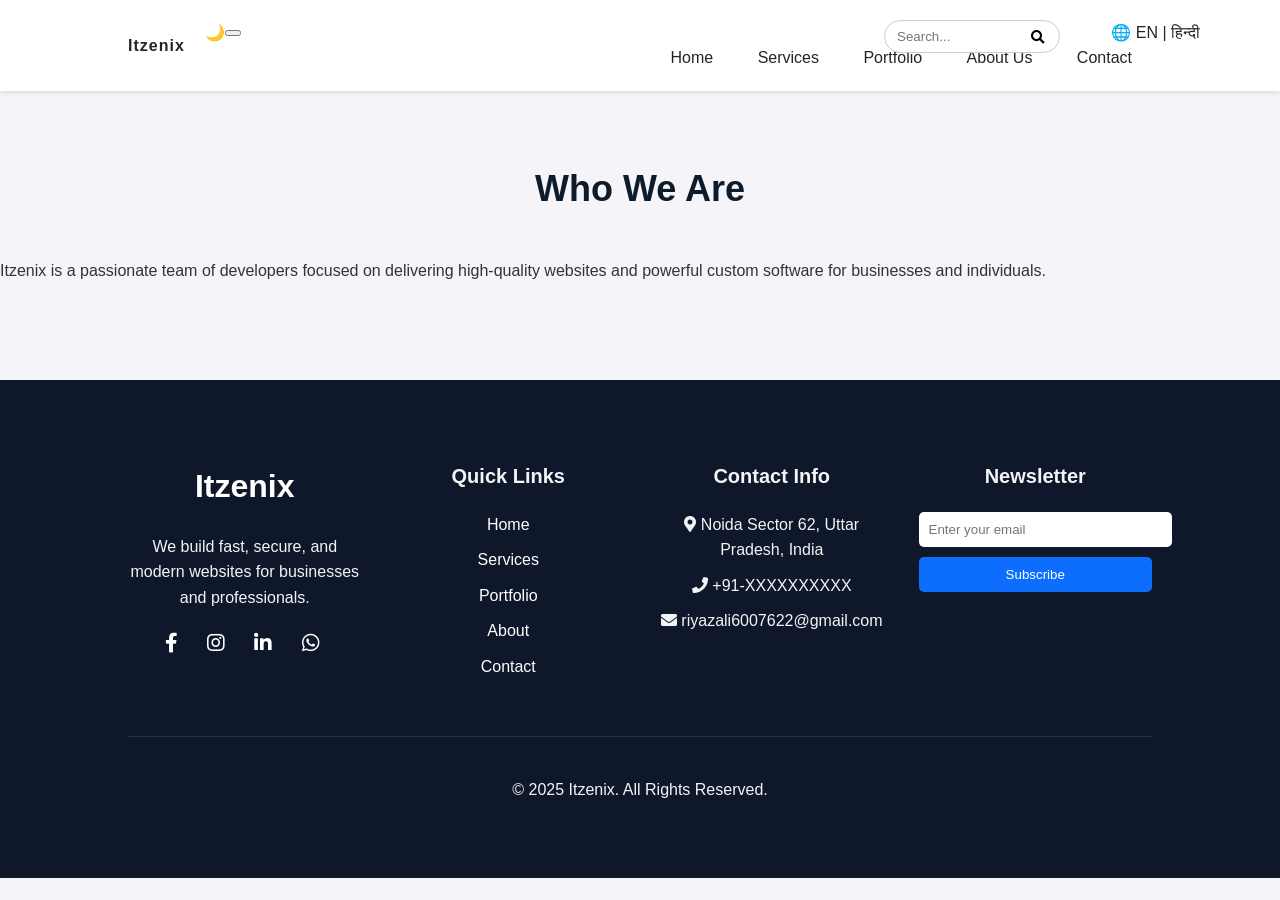
==== commit 41077122: "feat: Redesign footer and make it reusable" ====
--- a/about.html
+++ b/about.html
@@ -6,6 +6,7 @@
     <title>Itzenix - Who We Are</title>
     <link rel="stylesheet" href="style.css">
     <link rel="stylesheet" href="about.css">
+    <link rel="stylesheet" href="https://cdnjs.cloudflare.com/ajax/libs/font-awesome/5.15.3/css/all.min.css">
 </head>
 <body>
     <header>
@@ -15,11 +16,11 @@
             </div>
             <nav>
                 <ul class="nav-links" id="nav-links">
-                    <li><a href="index.html">Home</a></li>
-                    <li><a href="services.html">Services</a></li>
-                    <li><a href="#">Portfolio</a></li>
-                    <li class="current"><a href="about.html">About Us</a></li>
-                    <li><a href="contact.html">Contact</a></li>
+                    <li><a href="index.html" data-translate="Home">Home</a></li>
+                    <li><a href="services.html" data-translate="Services">Services</a></li>
+                    <li><a href="portfolio.html" data-translate="Portfolio">Portfolio</a></li>
+                    <li class="current"><a href="about.html" data-translate="About Us">About Us</a></li>
+                    <li><a href="contact.html" data-translate="Contact">Contact</a></li>
                 </ul>
             </nav>
             <div class="header-right">
@@ -43,22 +44,19 @@
     </header>
     <main>
         <section>
-            <h2>Who We Are</h2>
-            <p>Itzenix is a passionate team of developers focused on delivering high-quality websites and powerful custom software for businesses and individuals.</p>
+            <h2 data-translate="Who We Are">Who We Are</h2>
+            <p data-translate="Itzenix is a passionate team of developers focused on delivering high-quality websites and powerful custom software for businesses and individuals.">Itzenix is a passionate team of developers focused on delivering high-quality websites and powerful custom software for businesses and individuals.</p>
         </section>
     </main>
-    <footer>
-        <div class="container">
-            <div class="social-icons">
-                <a href="#">f</a>
-                <a href="#">t</a>
-                <a href="#">l</a>
-            </div>
-            <a href="tel:+1234567890" class="call-now-button">Call Us Now</a>
-            <p>&copy; 2024 Itzenix. All rights reserved.</p>
-        </div>
-    </footer>
+    <div id="footer-placeholder"></div>
     <script src="script.js"></script>
     <script src="about.js"></script>
+    <script>
+        fetch('footer.html')
+            .then(response => response.text())
+            .then(data => {
+                document.getElementById('footer-placeholder').innerHTML = data;
+            });
+    </script>
 </body>
 </html>
--- a/style.css
+++ b/style.css
@@ -223,11 +223,119 @@
     flex-direction: column;
 }
 
-.contact-form input, .contact-form textarea {
+.site-footer {
+    background-color: #0f172a;
+    color: #f3f4f6;
+    padding: 60px 0;
+    font-family: 'Poppins', sans-serif;
+}
+
+.footer-grid {
+    display: grid;
+    grid-template-columns: repeat(4, 1fr);
+    gap: 60px;
+}
+
+.footer-column h3 {
+    font-size: 20px;
+    margin-bottom: 20px;
+}
+
+.footer-column ul {
+    list-style: none;
+    padding: 0;
+}
+
+.footer-column ul li {
+    margin-bottom: 10px;
+}
+
+.footer-column a {
+    color: #f3f4f6;
+    text-decoration: none;
+    transition: color 0.3s;
+}
+
+.footer-column a:hover {
+    color: #007bff;
+}
+
+.footer-column .social-icons a {
+    margin-right: 15px;
+    font-size: 20px;
+}
+
+.newsletter-form input {
+    width: 100%;
     padding: 10px;
+    border-radius: 5px;
+    border: none;
     margin-bottom: 10px;
+}
+
+.newsletter-form button {
+    width: 100%;
+    padding: 10px;
     border-radius: 5px;
-    border: 1px solid #ccc;
+    border: none;
+    background-color: #0D6EFD;
+    color: #ffffff;
+    cursor: pointer;
+    transition: background-color 0.3s;
+}
+
+.newsletter-form button:hover {
+    background-color: #0056b3;
+}
+
+.footer-bottom {
+    text-align: center;
+    margin-top: 40px;
+    padding-top: 20px;
+    border-top: 1px solid #333;
+}
+
+@media(max-width: 768px){
+    .footer-grid {
+        grid-template-columns: 1fr;
+    }
+}
+
+.footer-grid {
+    display: grid;
+    grid-template-columns: repeat(4, 1fr);
+    gap: 30px;
+}
+
+.footer-column h3 {
+    font-size: 20px;
+    margin-bottom: 20px;
+}
+
+.footer-column ul {
+    list-style: none;
+    padding: 0;
+}
+
+.footer-column ul li {
+    margin-bottom: 10px;
+}
+
+.footer-column a {
+    color: #ffffff;
+    text-decoration: none;
+    transition: color 0.3s;
+}
+
+.footer-column a:hover {
+    color: #007bff;
+}
+
+.footer-bottom {
+    text-align: center;
+    margin-top: 40px;
+    padding-top: 20px;
+    border-top: 1px solid #333;
 }
 
 .call-now-button {
--- a/about.css
+++ b/about.css
@@ -223,11 +223,119 @@
     flex-direction: column;
 }
 
-.contact-form input, .contact-form textarea {
+.site-footer {
+    background-color: #0f172a;
+    color: #f3f4f6;
+    padding: 60px 0;
+    font-family: 'Poppins', sans-serif;
+}
+
+.footer-grid {
+    display: grid;
+    grid-template-columns: repeat(4, 1fr);
+    gap: 60px;
+}
+
+.footer-column h3 {
+    font-size: 20px;
+    margin-bottom: 20px;
+}
+
+.footer-column ul {
+    list-style: none;
+    padding: 0;
+}
+
+.footer-column ul li {
+    margin-bottom: 10px;
+}
+
+.footer-column a {
+    color: #f3f4f6;
+    text-decoration: none;
+    transition: color 0.3s;
+}
+
+.footer-column a:hover {
+    color: #007bff;
+}
+
+.footer-column .social-icons a {
+    margin-right: 15px;
+    font-size: 20px;
+}
+
+.newsletter-form input {
+    width: 100%;
     padding: 10px;
+    border-radius: 5px;
+    border: none;
     margin-bottom: 10px;
+}
+
+.newsletter-form button {
+    width: 100%;
+    padding: 10px;
     border-radius: 5px;
-    border: 1px solid #ccc;
+    border: none;
+    background-color: #0D6EFD;
+    color: #ffffff;
+    cursor: pointer;
+    transition: background-color 0.3s;
+}
+
+.newsletter-form button:hover {
+    background-color: #0056b3;
+}
+
+.footer-bottom {
+    text-align: center;
+    margin-top: 40px;
+    padding-top: 20px;
+    border-top: 1px solid #333;
+}
+
+@media(max-width: 768px){
+    .footer-grid {
+        grid-template-columns: 1fr;
+    }
+}
+
+.footer-grid {
+    display: grid;
+    grid-template-columns: repeat(4, 1fr);
+    gap: 30px;
+}
+
+.footer-column h3 {
+    font-size: 20px;
+    margin-bottom: 20px;
+}
+
+.footer-column ul {
+    list-style: none;
+    padding: 0;
+}
+
+.footer-column ul li {
+    margin-bottom: 10px;
+}
+
+.footer-column a {
+    color: #ffffff;
+    text-decoration: none;
+    transition: color 0.3s;
+}
+
+.footer-column a:hover {
+    color: #007bff;
+}
+
+.footer-bottom {
+    text-align: center;
+    margin-top: 40px;
+    padding-top: 20px;
+    border-top: 1px solid #333;
 }
 
 .call-now-button {
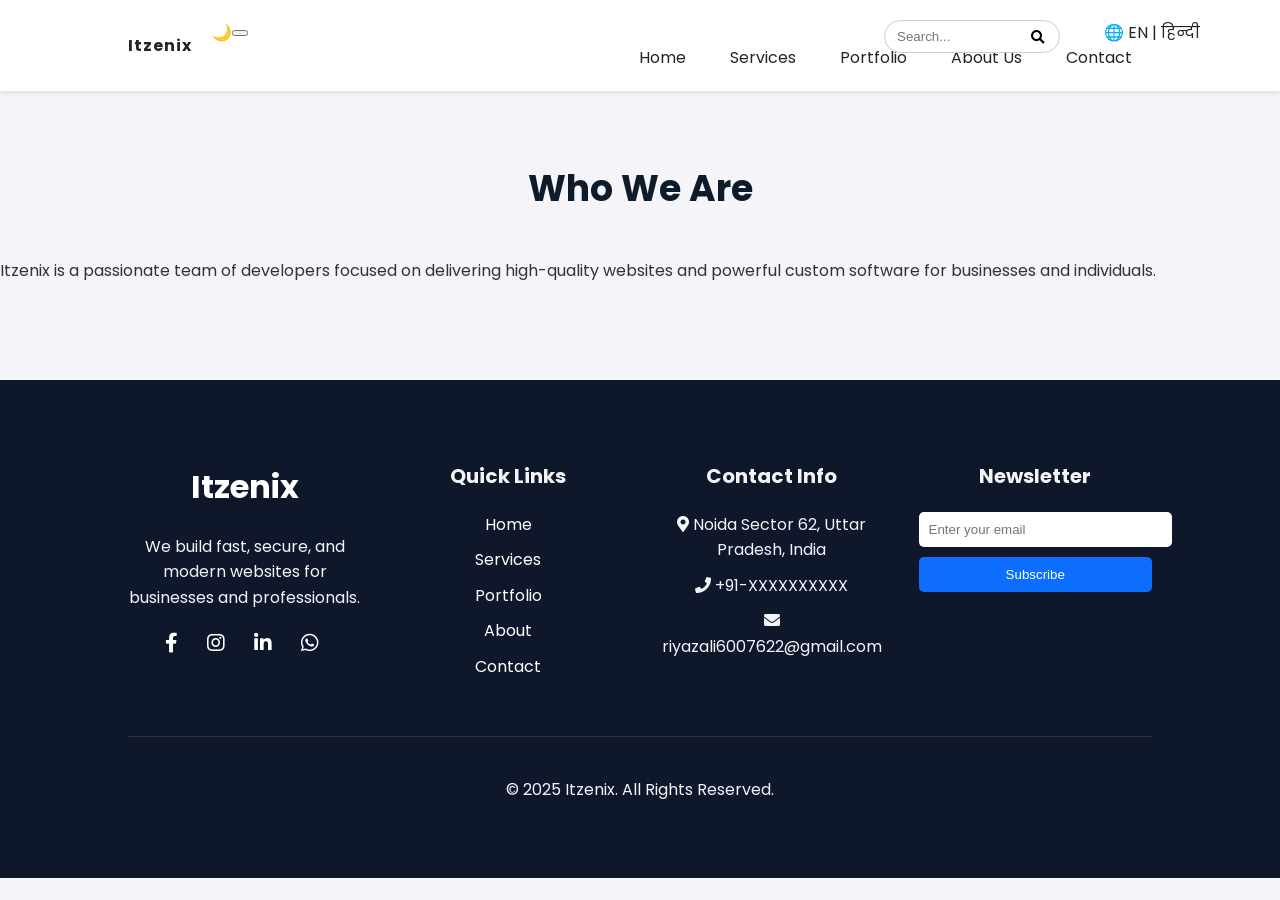
==== commit 6da008b5: "feat: Add meta tags, structured data, and optimize font loading" ====
--- a/about.html
+++ b/about.html
@@ -3,7 +3,12 @@
 <head>
     <meta charset="UTF-8">
     <meta name="viewport" content="width=device-width, initial-scale=1.0">
-    <title>Itzenix - Who We Are</title>
+    <title>About Itzenix - Our Story and Mission</title>
+    <meta name="description" content="Learn about the Itzenix team, our mission, and our passion for creating high-quality websites and custom software.">
+    <meta name="keywords" content="about us, itzenix, our team, our mission">
+    <meta property="og:title" content="About Itzenix - Our Story and Mission">
+    <meta property="og:description" content="Learn about the Itzenix team, our mission, and our passion for creating high-quality websites and custom software.">
+    <meta property="og:type" content="website">
     <link rel="stylesheet" href="style.css">
     <link rel="stylesheet" href="about.css">
     <link rel="stylesheet" href="https://cdnjs.cloudflare.com/ajax/libs/font-awesome/5.15.3/css/all.min.css">
--- a/style.css
+++ b/style.css
@@ -1,6 +1,8 @@
+@import url('https://fonts.googleapis.com/css2?family=Poppins:wght@400;500;600;700&display=swap');
+
 /* General Styles */
 body {
-    font-family: 'Segoe UI', Tahoma, Geneva, Verdana, sans-serif;
+    font-family: 'Poppins', sans-serif;
     margin: 0;
     padding: 0;
     background-color: #f4f4f9;
--- a/about.css
+++ b/about.css
@@ -1,6 +1,8 @@
+@import url('https://fonts.googleapis.com/css2?family=Poppins:wght@400;500;600;700&display=swap');
+
 /* General Styles */
 body {
-    font-family: 'Segoe UI', Tahoma, Geneva, Verdana, sans-serif;
+    font-family: 'Poppins', sans-serif;
     margin: 0;
     padding: 0;
     background-color: #f4f4f9;
